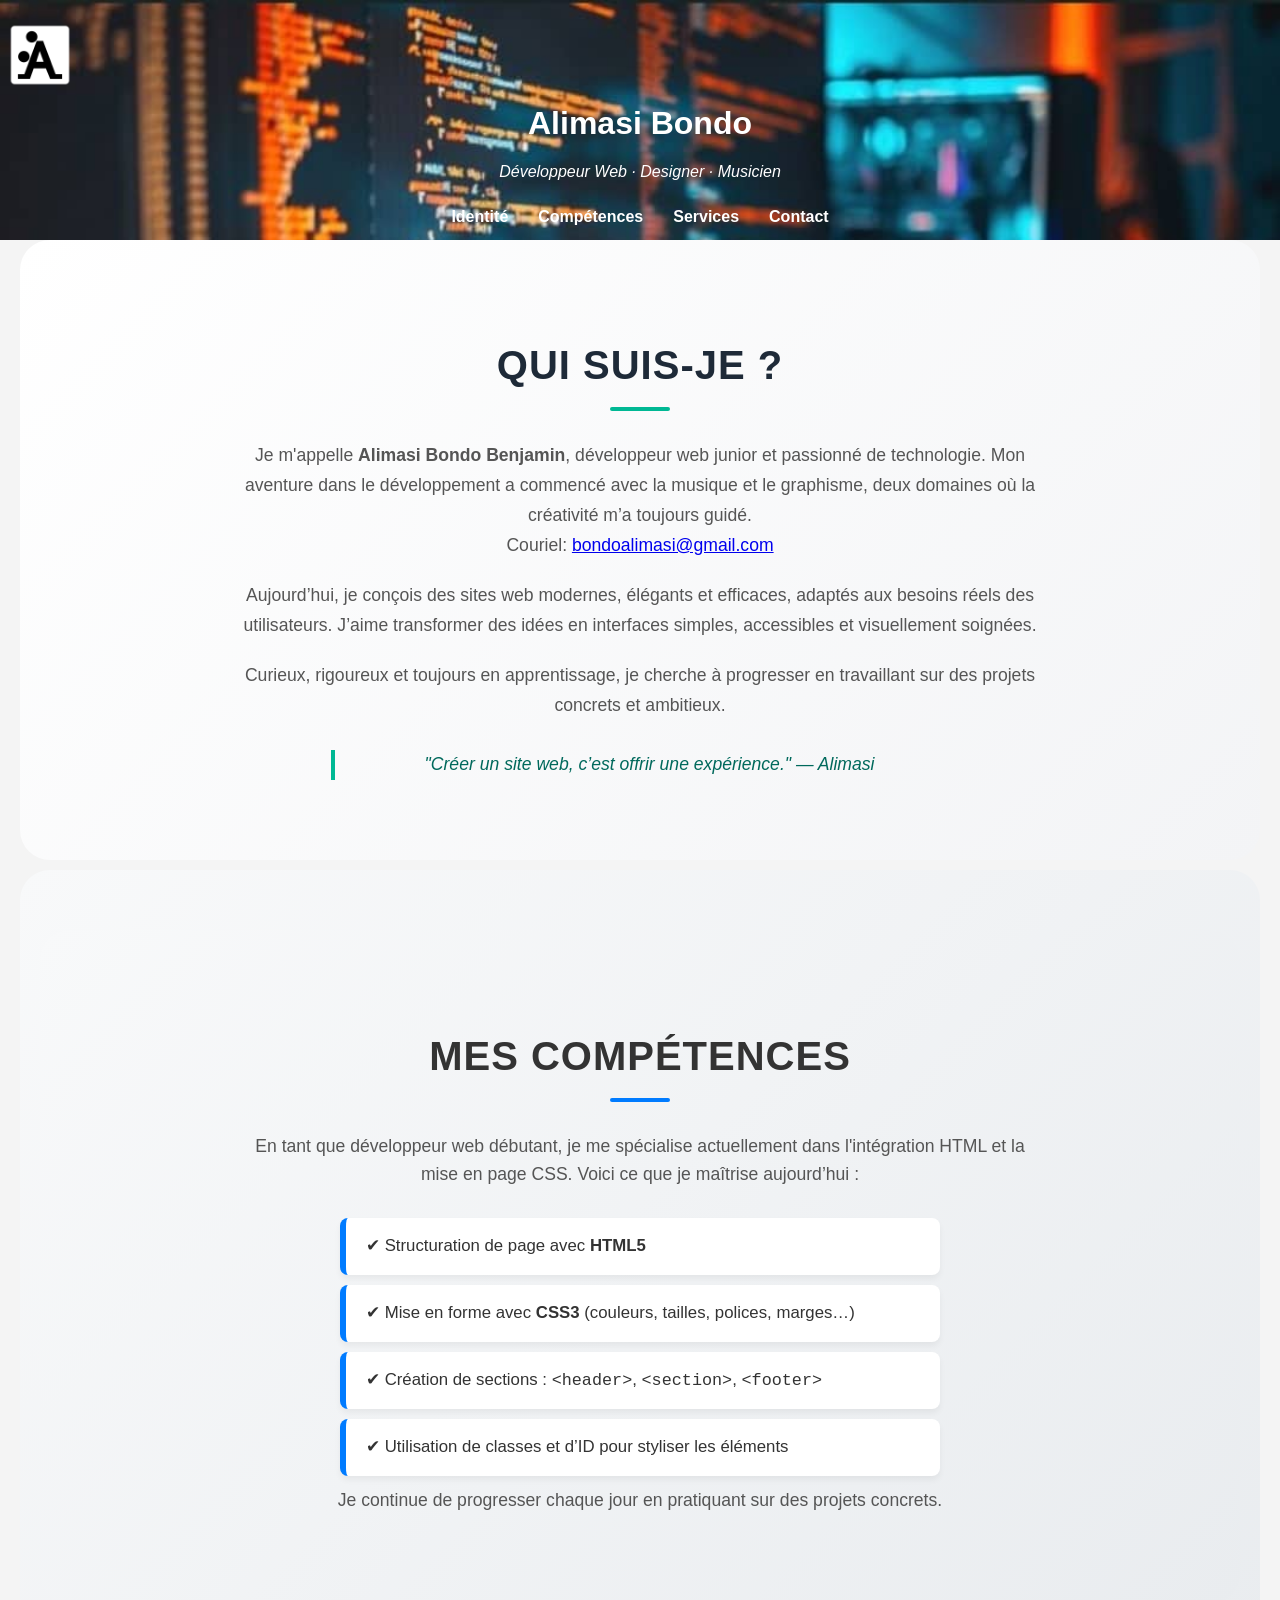
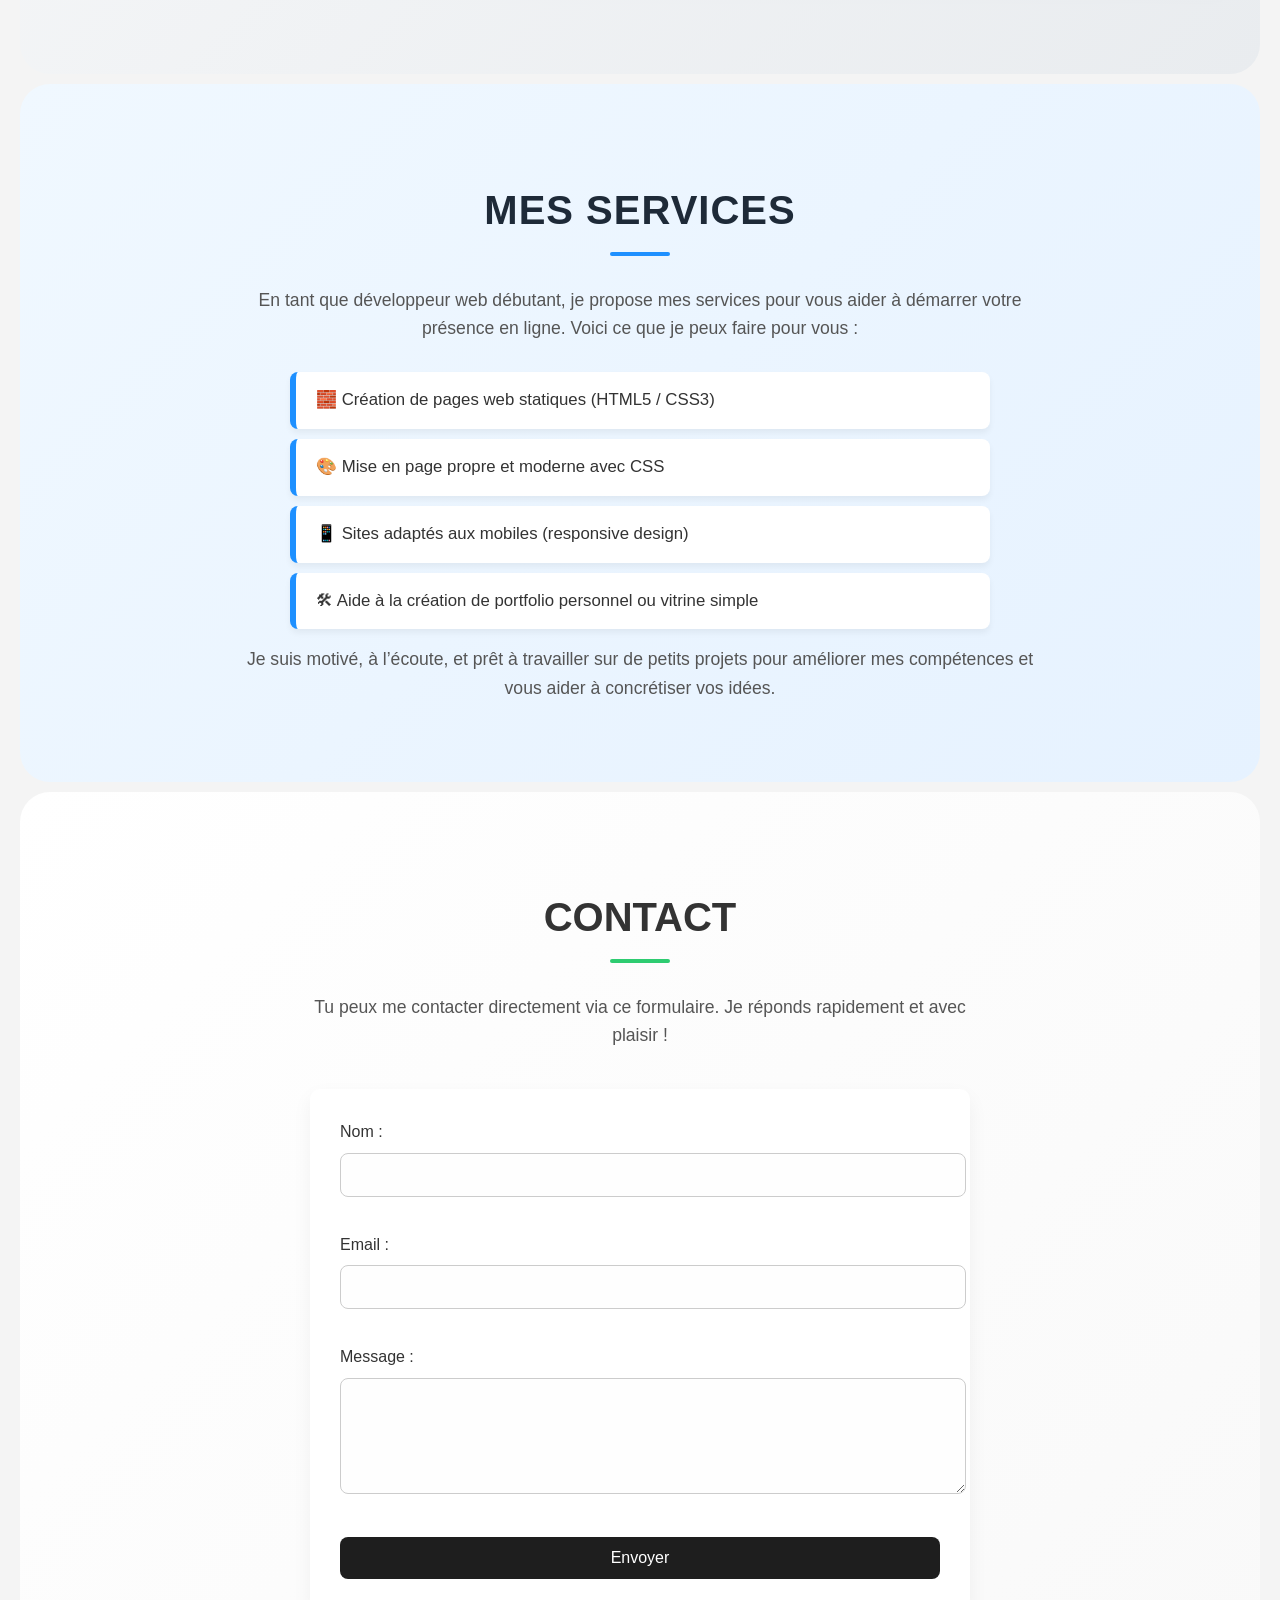
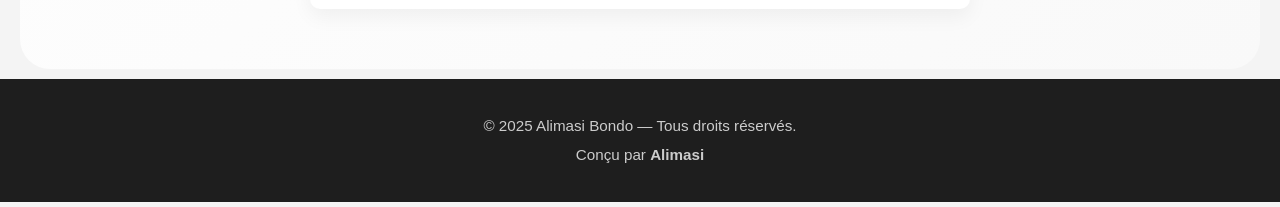
==== index.html @ 87d0b209 "Update and rename mon blog.html to index.html" ====
<!DOCTYPE html>
<html lang="en">
  <head>
    <meta charset="UTF-8" />
    <meta name="viewport" content="width=device-width, initial-scale=1.0" />
    <title>Alimasi Bondo</title>
    <link rel="stylesheet" href="style.css" />
    <link rel="icon" href="Logo Alimasi.png" />
  </head>
  <body>
    <header>
      <img src="Logo Alimasi.png" alt="" />
      <h1>Alimasi Bondo</h1>
      <p class="passion">Développeur Web · Designer · Musicien</p>
      <nav>
        <ul>
          <li><a href="#identite">Identité</a></li>
          <li><a href="#competences">Compétences</a></li>
          <li><a href="#services">Services</a></li>
          <li><a href="#contact">Contact</a></li>
        </ul>
      </nav>
    </header>
    <section id="identite" class="identite">
      <h2>Qui suis-je ?</h2>
      <p>
        Je m'appelle <strong>Alimasi Bondo Benjamin</strong>, développeur web
        junior et passionné de technologie. Mon aventure dans le développement a
        commencé avec la musique et le graphisme, deux domaines où la créativité
        m’a toujours guidé. <br />Couriel:
        <a href="mailto:bondoalimasi@gmail.com">bondoalimasi@gmail.com</a>
      </p>
      <p>
        Aujourd’hui, je conçois des sites web modernes, élégants et efficaces,
        adaptés aux besoins réels des utilisateurs. J’aime transformer des idées
        en interfaces simples, accessibles et visuellement soignées.
      </p>
      <p>
        Curieux, rigoureux et toujours en apprentissage, je cherche à progresser
        en travaillant sur des projets concrets et ambitieux.
      </p>
      <p class="citation">
        <em>"Créer un site web, c’est offrir une expérience." — Alimasi</em>
      </p>
    </section>
    <section id="competences" class="competences">
      <section id="competences" class="competences">
        <h2>Mes compétences</h2>
        <p>
          En tant que développeur web débutant, je me spécialise actuellement
          dans l'intégration HTML et la mise en page CSS. Voici ce que je
          maîtrise aujourd’hui :
        </p>
        <ul>
          <li>✔ Structuration de page avec <strong>HTML5</strong></li>
          <li>
            ✔ Mise en forme avec <strong>CSS3</strong> (couleurs, tailles,
            polices, marges…)
          </li>
          <li>
            ✔ Création de sections : <code>&lt;header&gt;</code>,
            <code>&lt;section&gt;</code>, <code>&lt;footer&gt;</code>
          </li>
          <li>✔ Utilisation de classes et d’ID pour styliser les éléments</li>
        </ul>
        <p>
          Je continue de progresser chaque jour en pratiquant sur des projets
          concrets.
        </p>
      </section>
    </section>
    <section id="services" class="services">
      <h2>Mes services</h2>
      <p>
        En tant que développeur web débutant, je propose mes services pour vous
        aider à démarrer votre présence en ligne. Voici ce que je peux faire
        pour vous :
      </p>
      <ul>
        <li>🧱 Création de pages web statiques (HTML5 / CSS3)</li>
        <li>🎨 Mise en page propre et moderne avec CSS</li>
        <li>📱 Sites adaptés aux mobiles (responsive design)</li>
        <li>🛠 Aide à la création de portfolio personnel ou vitrine simple</li>
      </ul>
      <p>
        Je suis motivé, à l’écoute, et prêt à travailler sur de petits projets
        pour améliorer mes compétences et vous aider à concrétiser vos idées.
      </p>
    </section>
    <section id="contact" class="contact">
      <h2>Contact</h2>
      <p>
        Tu peux me contacter directement via ce formulaire. Je réponds
        rapidement et avec plaisir !
      </p>
      <form action="#" method="post">
        <div class="form-group">
          <label for="nom">Nom :</label>
          <input type="text" id="nom" name="nom" required />
        </div>

        <div class="form-group">
          <label for="email">Email :</label>
          <input type="email" id="email" name="email" required />
        </div>

        <div class="form-group">
          <label for="message">Message :</label>
          <textarea id="message" name="message" rows="5" required></textarea>
        </div>

        <button type="submit">Envoyer</button>
      </form>
    </section>
    <footer class="footer">
      <p>&copy; 2025 Alimasi Bondo — Tous droits réservés.</p>
      <p>Conçu par <strong>Alimasi</strong></p>
    </footer>
  </body>
</html>
---- style.css ----
/* Général */
body {
    font-family: Arial, sans-serif;
    margin: 0;
    padding: 0;
    background-color: #f4f4f4;
    color: #333;
    line-height: 1.6;
}

/* En-tête */
header {
    background: url(background.jpg);
    color: #fff;
    padding: 20px 0;
    text-align: center;
    height: 200px;
    background-size: cover;
}
.passion{
    font-style: italic;
}
header h1 {
    margin: 0;
    font-size: 2em;
}

header p {
    font-size: 1em;
    margin-top: 10px;
}

/* Navigation */
nav ul {
    list-style: none;
    padding: 0;
    margin: 20px 0 0;
    display: flex;
    justify-content: center;
    margin-top: 20px;
}

nav li {
    margin: 0 15px;
}

nav a {
    text-decoration: none;
    color: #fff;
    font-weight: bold;
}

nav a:hover {
    text-decoration: underline;
}

/* Sections */
section {
    padding: 40px 20px;
    max-width: 1200px;
    margin: auto;
    background-color: #fff;
    margin-bottom: 10px;
    border-radius: 30px;
    
}

section h2 {
    color: #1e2a38;
}

/* Formulaire */
form {
    display: flex;
    flex-direction: column;
    gap: 15px;
}

input, textarea, button {
    padding: 10px;
    border: 1px solid #ccc;
    border-radius: 4px;
    font-size: 1em;
}

button {
    background-color: #1e2a38;
    color: #fff;
    cursor: pointer;
    border: none;
}

button:hover {
    background-color: #2d3e50;
}

/* Pied de page */
footer {
    text-align: center;
    padding: 20px;
    background-color: #1e2a38;
    color: #fff;
}
header img {
    height: 70px;
    margin-right: 1200px;
}
 /* Section identité */
.identite {
  background: linear-gradient(135deg, #ffffff, #f3f4f6);
  padding: 60px 20px;
  font-family: "Segoe UI", Tahoma, Geneva, Verdana, sans-serif;
  text-align: center;
  color: #333;
}

.identite h2 {
  font-size: 2.5rem;
  margin-bottom: 30px;
  position: relative;
  text-transform: uppercase;
  letter-spacing: 1px;
}

.identite h2::after {
  content: "";
  width: 60px;
  height: 4px;
  background-color: #00b894;
  display: block;
  margin: 10px auto 0;
  border-radius: 2px;
}

.identite p {
  font-size: 1.1rem;
  line-height: 1.7;
  max-width: 800px;
  margin: 0 auto 20px;
  color: #555;
}

.identite .citation {
  font-style: italic;
  color: #00695c;
  font-weight: 500;
  margin-top: 30px;
  border-left: 4px solid #00b894;
  padding-left: 15px;
  max-width: 600px;
  margin-left: auto;
  margin-right: auto;
}
 /* Section compétences */
.competences {
  background: linear-gradient(135deg, #f8f9fa, #e9ecef);
  padding: 60px 20px;
  text-align: center;
  font-family: "Segoe UI", Tahoma, Geneva, Verdana, sans-serif;
}

.competences h2 {
  font-size: 2.5rem;
  color: #333;
  margin-bottom: 30px;
  text-transform: uppercase;
  letter-spacing: 1px;
  position: relative;
}

.competences h2::after {
  content: "";
  width: 60px;
  height: 4px;
  background-color: #007bff;
  display: block;
  margin: 10px auto 0;
  border-radius: 2px;
}

.competences p {
  font-size: 1.1rem;
  color: #555;
  max-width: 800px;
  margin: 0 auto 30px;
  line-height: 1.6;
}

.competences ul {
  list-style: none;
  padding: 0;
  max-width: 600px;
  margin: 0 auto;
}

.competences li {
  background-color: #ffffff;
  margin: 10px 0;
  padding: 15px 20px;
  border-left: 6px solid #007bff;
  border-radius: 8px;
  font-size: 1.05rem;
  color: #333;
  text-align: left;
  box-shadow: 0 4px 6px rgba(0, 0, 0, 0.05);
  transition: transform 0.2s ease;
}

.competences li:hover {
  transform: translateX(5px);
  background-color: #f1f9ff;
}
/* Section services */
.services {
  background: linear-gradient(135deg, #f0f8ff, #e6f2ff);
  padding: 60px 20px;
  text-align: center;
  font-family: "Segoe UI", Tahoma, Geneva, Verdana, sans-serif;
  color: #333;
}

.services h2 {
  font-size: 2.5rem;
  margin-bottom: 30px;
  text-transform: uppercase;
  position: relative;
  letter-spacing: 1px;
}

.services h2::after {
  content: "";
  width: 60px;
  height: 4px;
  background-color: #1e90ff;
  display: block;
  margin: 10px auto 0;
  border-radius: 2px;
}

.services p {
  font-size: 1.1rem;
  max-width: 800px;
  margin: 0 auto 20px;
  line-height: 1.6;
  color: #555;
}

.services ul {
  list-style: none;
  padding: 0;
  margin-top: 30px;
  max-width: 700px;
  margin-left: auto;
  margin-right: auto;
}

.services li {
  background-color: #ffffff;
  margin: 10px 0;
  padding: 15px 20px;
  border-left: 6px solid #1e90ff;
  border-radius: 8px;
  font-size: 1.05rem;
  text-align: left;
  color: #333;
  box-shadow: 0 4px 6px rgba(0, 0, 0, 0.05);
  transition: transform 0.2s ease;
}

.services li:hover {
  transform: translateX(5px);
  background-color: #eef7ff;
}
/* Section contact */
.contact {
  background: linear-gradient(135deg, #ffffff, #f9f9f9);
  padding: 60px 20px;
  text-align: center;
  font-family: "Segoe UI", Tahoma, Geneva, Verdana, sans-serif;
}

.contact h2 {
  font-size: 2.5rem;
  margin-bottom: 30px;
  text-transform: uppercase;
  position: relative;
  color: #333;
}

.contact h2::after {
  content: "";
  width: 60px;
  height: 4px;
  background-color: #2ecc71;
  display: block;
  margin: 10px auto 0;
  border-radius: 2px;
}

.contact p {
  font-size: 1.1rem;
  color: #555;
  margin-bottom: 40px;
  max-width: 700px;
  margin-left: auto;
  margin-right: auto;
}

/* Formulaire */
.contact form {
  max-width: 600px;
  margin: 0 auto;
  text-align: left;
  background-color: #fff;
  padding: 30px;
  border-radius: 10px;
  box-shadow: 0 8px 20px rgba(0, 0, 0, 0.05);
}

.contact .form-group {
  margin-bottom: 20px;
}

.contact label {
  display: block;
  margin-bottom: 8px;
  color: #333;
  font-weight: 500;
}

.contact input,
.contact textarea {
  width: 100%;
  padding: 12px;
  border: 1px solid #ccc;
  border-radius: 8px;
  font-size: 1rem;
  background-color: #fefefe;
  transition: border-color 0.2s ease;
}

.contact input:focus,
.contact textarea:focus {
  outline: none;
  border-color: #2ecc71;
}

.contact button {
  display: inline-block;
  background-color: #1e1e1e;
  color: #fff;
  padding: 12px 30px;
  border: none;
  border-radius: 8px;
  font-size: 1rem;
  cursor: pointer;
  transition: background-color 0.3s ease;
}

.contact button:hover {
  background-color: #1e1e1e;
}
/* Footer */
.footer {
  background-color: #1e1e1e;
  color: #fff;
  padding: 30px 20px;
  text-align: center;
  font-family: "Segoe UI", Tahoma, Geneva, Verdana, sans-serif;
  font-size: 0.95rem;
  line-height: 1.6;
}

.footer p {
  margin: 5px 0;
  color: #ccc;
}

.footer strong {
  color: #ccc;
}
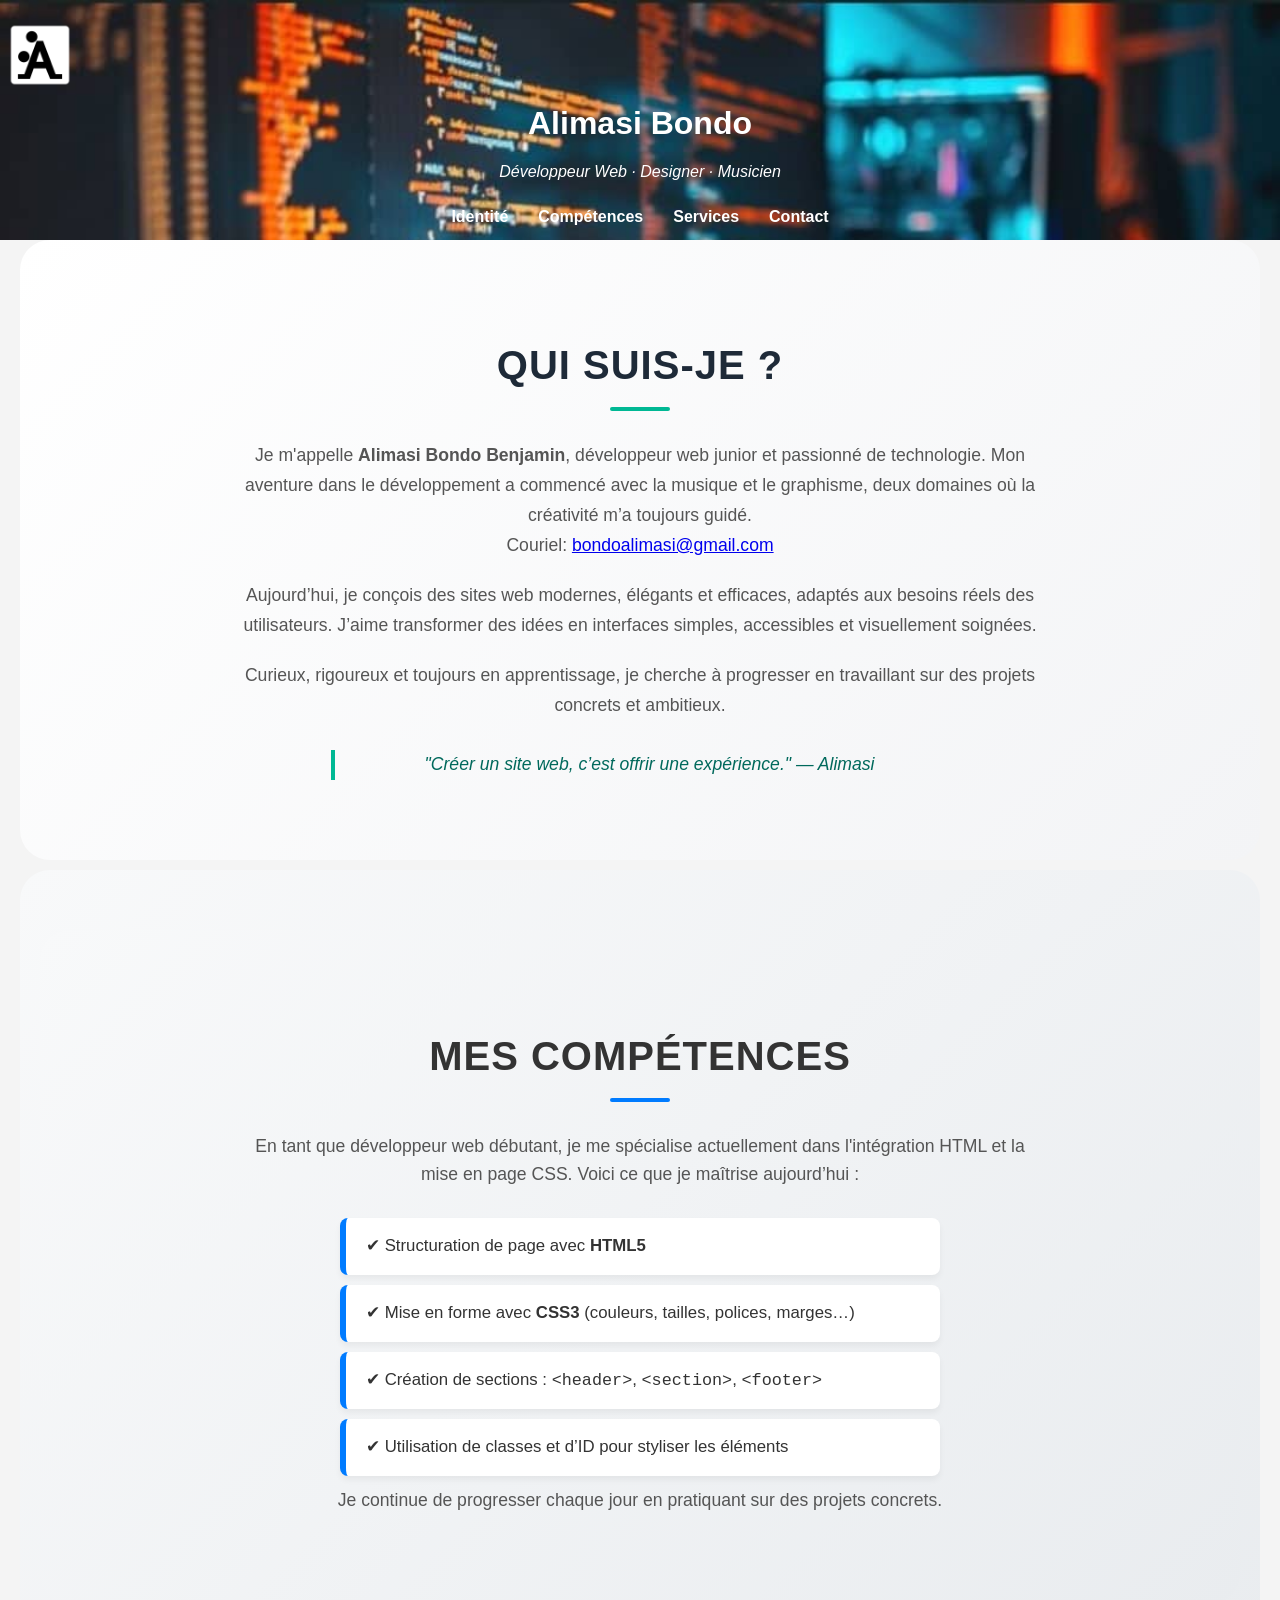
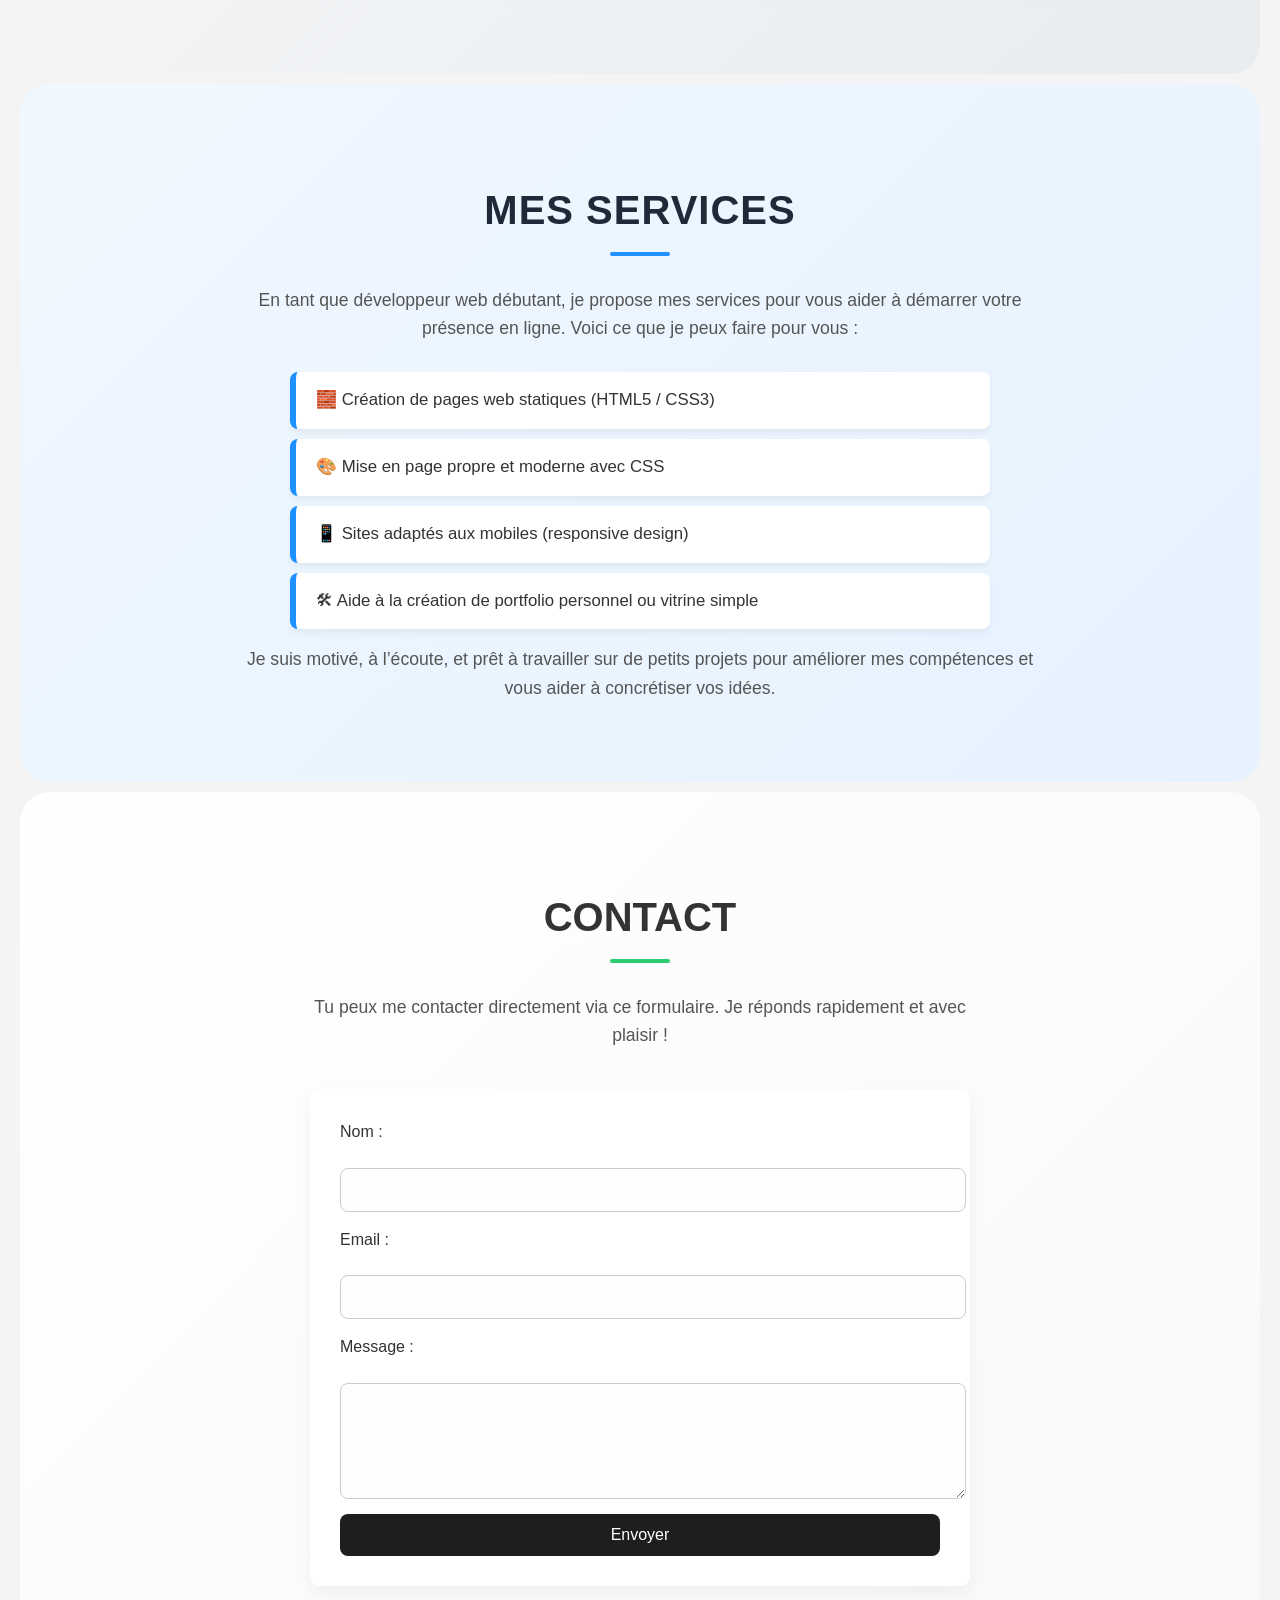
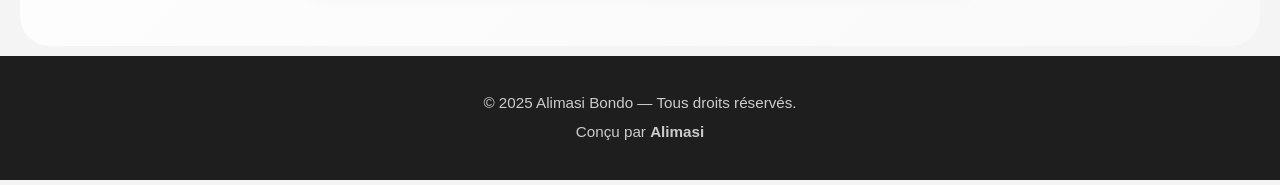
==== commit e09c99b1: "Update index.html" ====
--- a/index.html
+++ b/index.html
@@ -93,24 +93,18 @@
         Tu peux me contacter directement via ce formulaire. Je réponds
         rapidement et avec plaisir !
       </p>
-      <form action="#" method="post">
-        <div class="form-group">
-          <label for="nom">Nom :</label>
-          <input type="text" id="nom" name="nom" required />
-        </div>
+    <form action="https://formsubmit.co/ton@email.com" method="POST">
+  <label for="nom">Nom :</label>
+  <input type="text" id="nom" name="nom" required />
 
-        <div class="form-group">
-          <label for="email">Email :</label>
-          <input type="email" id="email" name="email" required />
-        </div>
+  <label for="email">Email :</label>
+  <input type="email" id="email" name="email" required />
 
-        <div class="form-group">
-          <label for="message">Message :</label>
-          <textarea id="message" name="message" rows="5" required></textarea>
-        </div>
+  <label for="message">Message :</label>
+  <textarea id="message" name="message" rows="5" required></textarea>
 
-        <button type="submit">Envoyer</button>
-      </form>
+  <button type="submit">Envoyer</button>
+    </form>
     </section>
     <footer class="footer">
       <p>&copy; 2025 Alimasi Bondo — Tous droits réservés.</p>
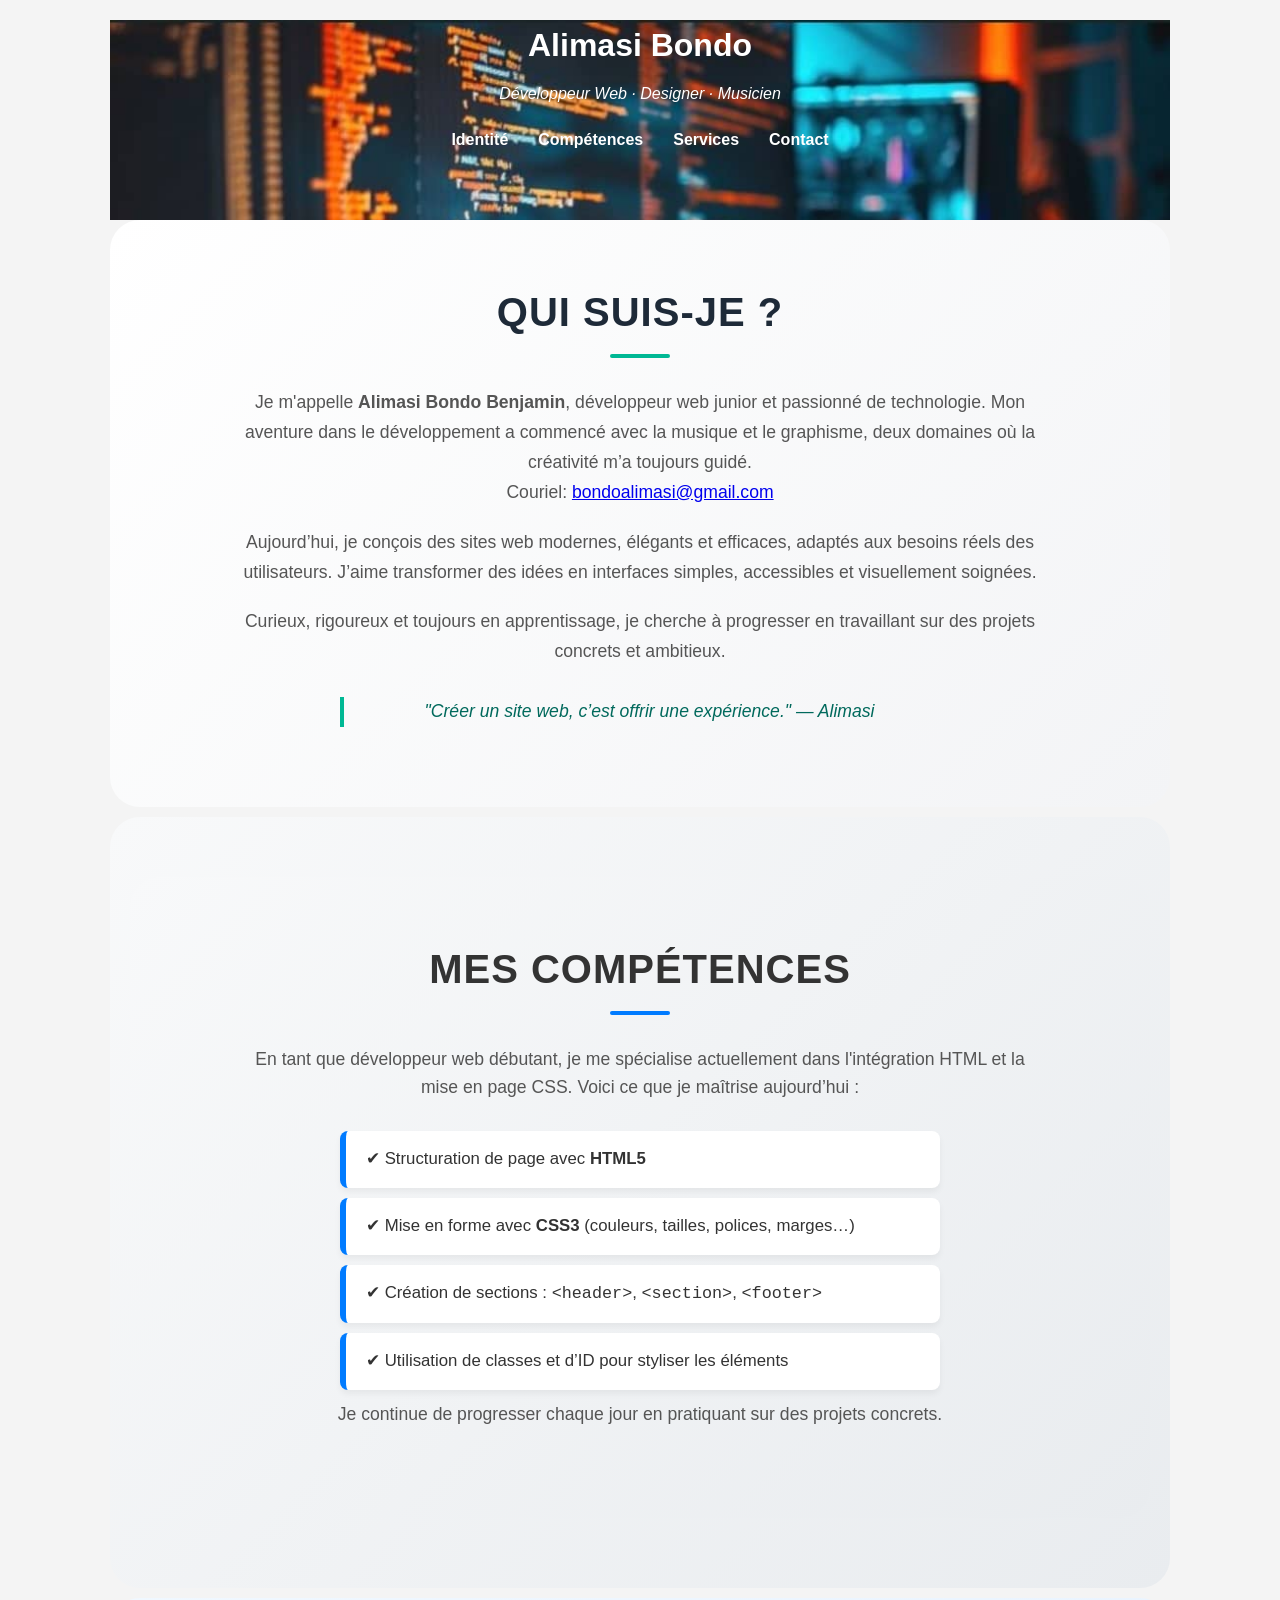
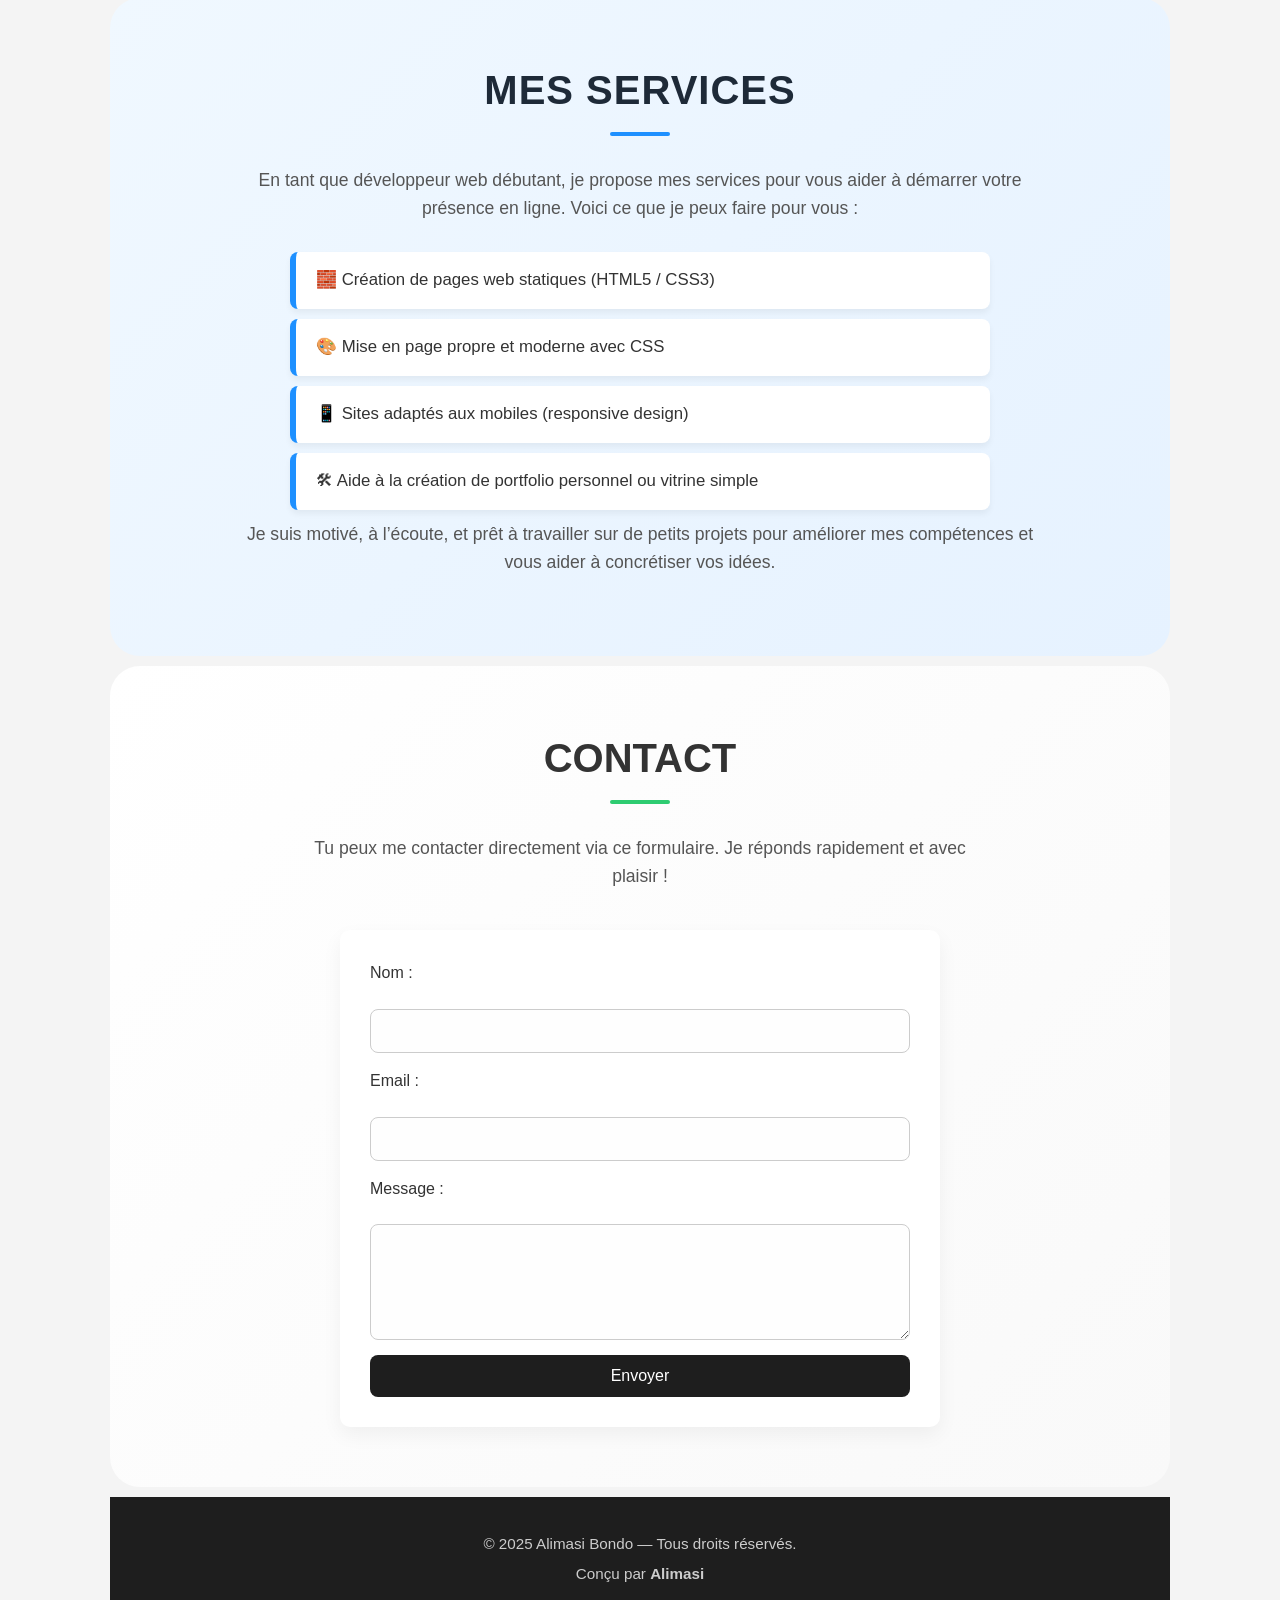
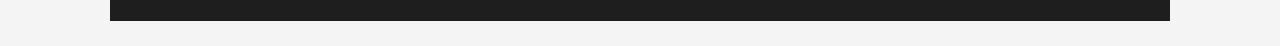
==== commit f3ff398c: "Update index.html" ====
--- a/index.html
+++ b/index.html
@@ -8,8 +8,9 @@
     <link rel="icon" href="Logo Alimasi.png" />
   </head>
   <body>
+    <div class="container">
     <header>
-      <img src="Logo Alimasi.png" alt="" />
+    
       <h1>Alimasi Bondo</h1>
       <p class="passion">Développeur Web · Designer · Musicien</p>
       <nav>
@@ -93,7 +94,7 @@
         Tu peux me contacter directement via ce formulaire. Je réponds
         rapidement et avec plaisir !
       </p>
-    <form action="https://formsubmit.co/ton@email.com" method="POST">
+    <form action="https://formspree.io/f/mnnvzlgg" method="POST">
   <label for="nom">Nom :</label>
   <input type="text" id="nom" name="nom" required />
 
@@ -110,5 +111,6 @@
       <p>&copy; 2025 Alimasi Bondo — Tous droits réservés.</p>
       <p>Conçu par <strong>Alimasi</strong></p>
     </footer>
+        </div>
   </body>
 </html>
--- a/style.css
+++ b/style.css
@@ -1,4 +1,9 @@
 /* Général */
+*{
+    margin: 0;
+  padding: 0;
+  box-sizing: border-box;
+}
 body {
     font-family: Arial, sans-serif;
     margin: 0;
@@ -12,10 +17,13 @@
 header {
     background: url(background.jpg);
     color: #fff;
-    padding: 20px 0;
+    padding: 0;
     text-align: center;
     height: 200px;
     background-size: cover;
+    margin: 0;
+    width: 100%;
+    
 }
 .passion{
     font-style: italic;
@@ -103,7 +111,9 @@
 }
 header img {
     height: 70px;
-    margin-right: 1200px;
+    margin: 0 auto;
+    display: block;
+    width: 100%;
 }
  /* Section identité */
 .identite {
@@ -379,3 +389,9 @@
 .footer strong {
   color: #ccc;
 }
+/* Conteneur principal centré */
+.container {
+  max-width: 1100px;
+  margin: 0 auto; /* Centre horizontalement */
+  padding: 20px; /* Ajoute de l’espace sur les côtés */
+}
